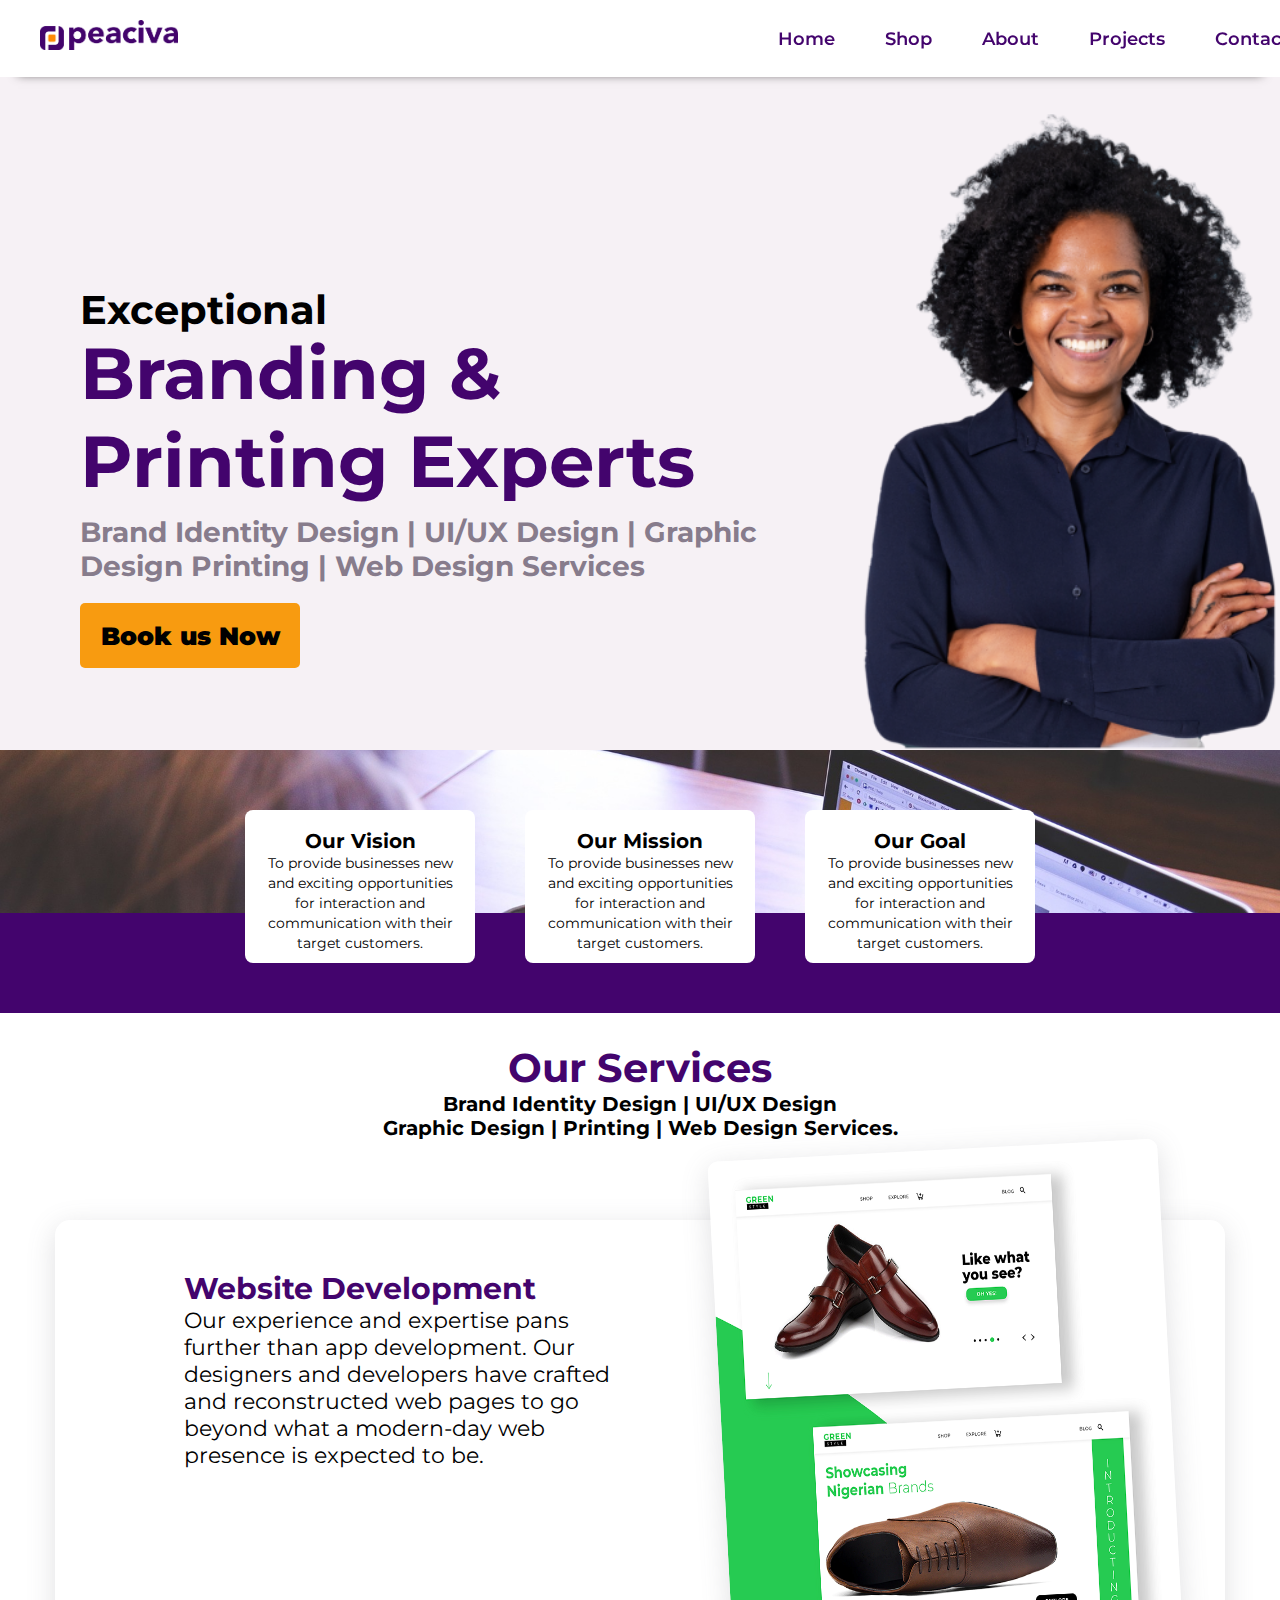
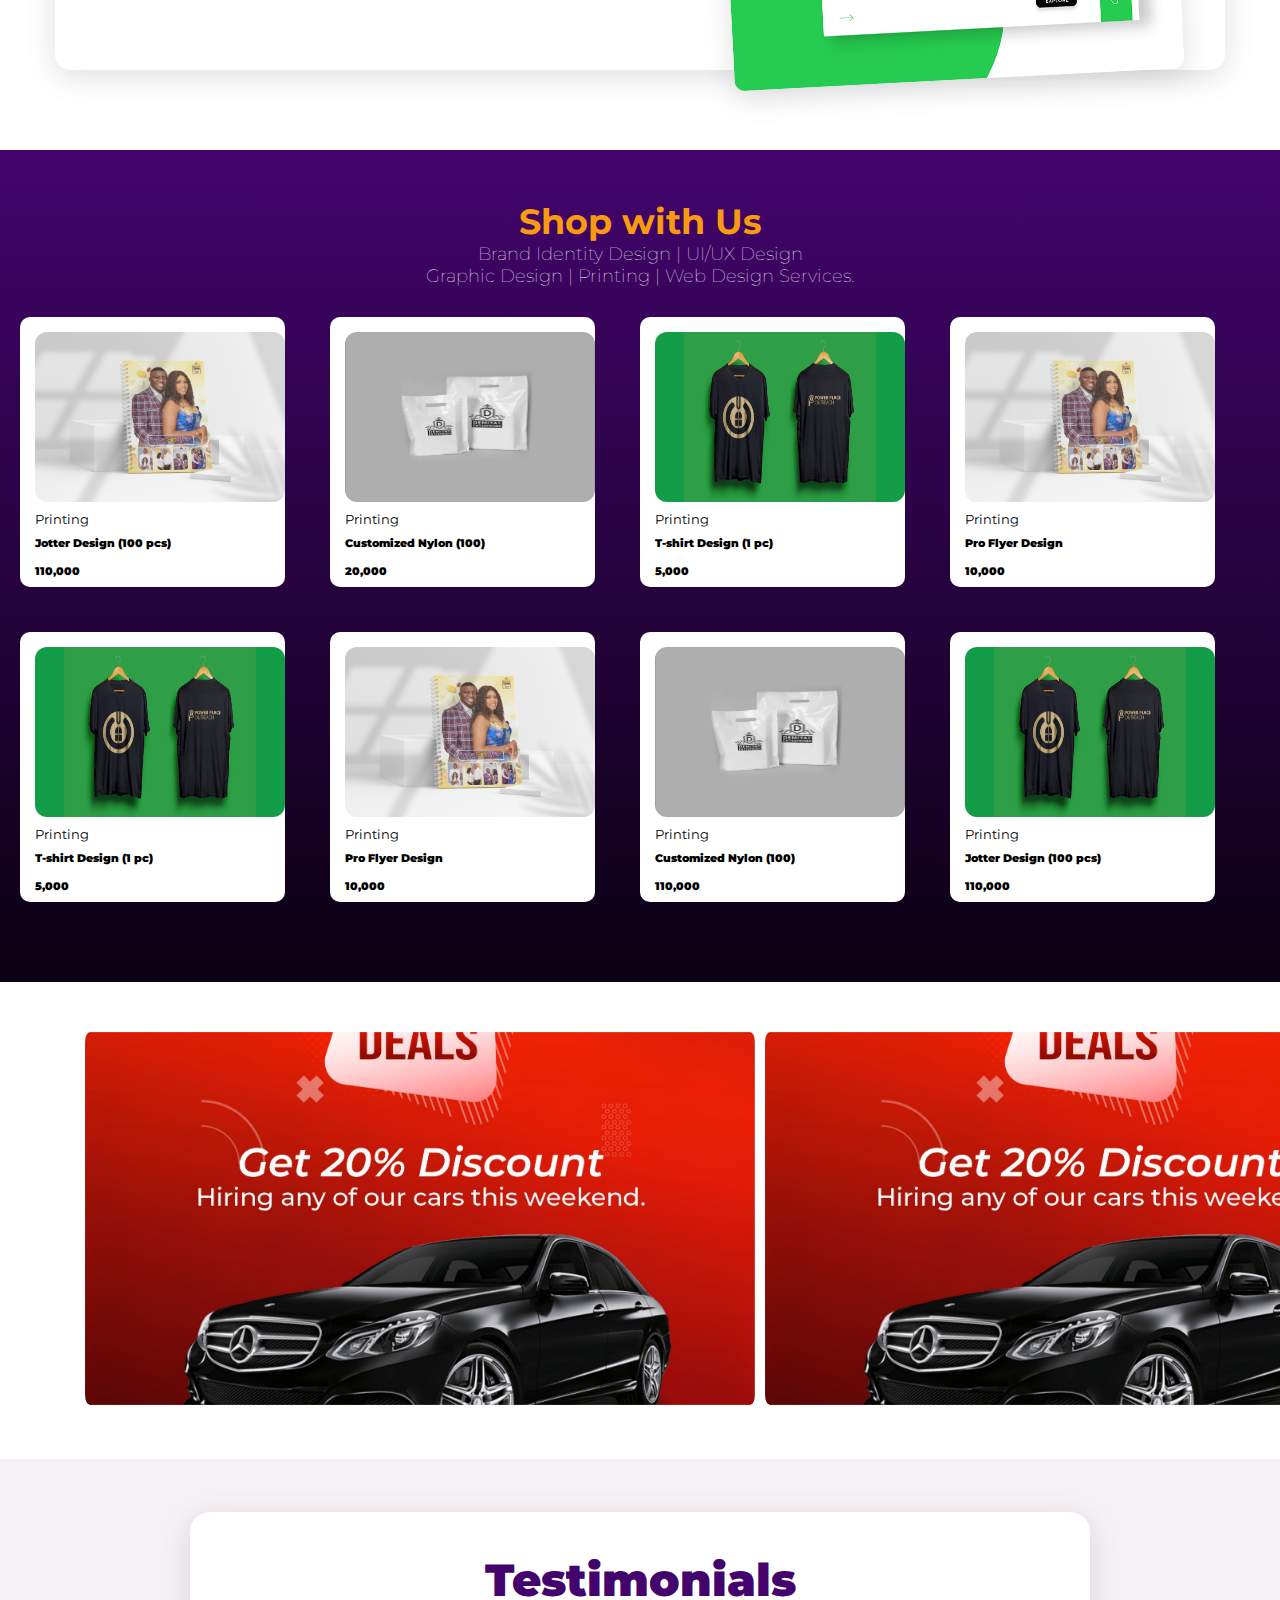
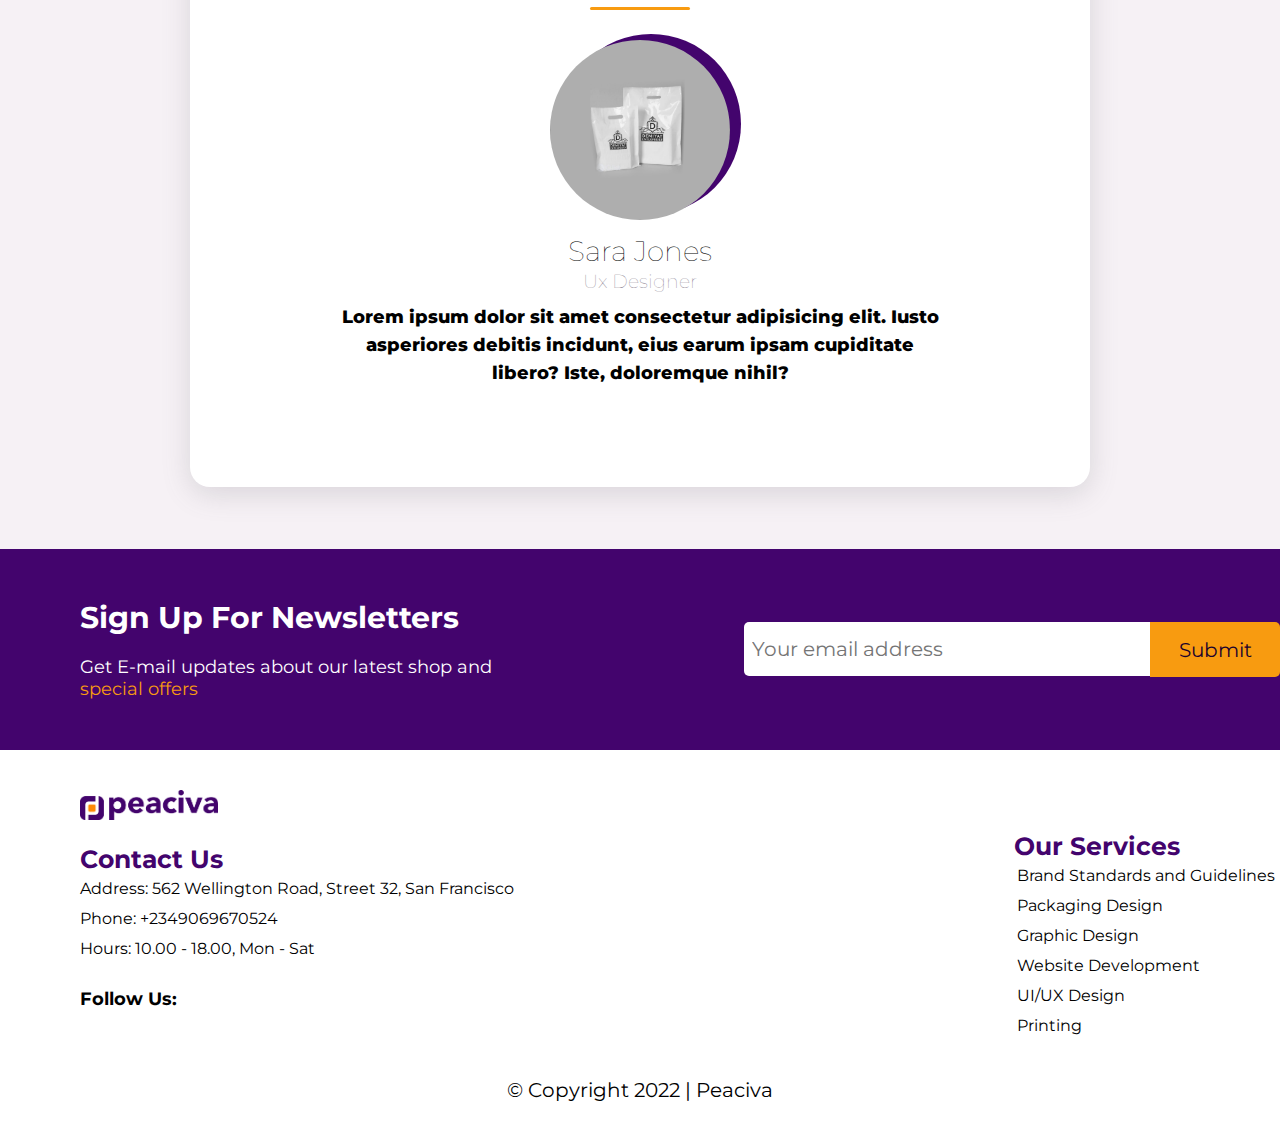
==== index.html @ 12825849 "First Commit" ====
<!DOCTYPE html>
<html lang="en">
<head>
    <meta charset="UTF-8">
    <meta http-equiv="X-UA-Compatible" content="IE=edge">
    <meta name="viewport" content="width=device-width, initial-scale=1.0">
    <title>Peaciva</title>
    <link rel="stylesheet" href="style.css">
    <link rel="stylesheet" href="https://cdnjs.cloudflare.com/ajax/libs/font-awesome/6.1.2/css/all.min.css" integrity="sha512-1sCRPdkRXhBV2PBLUdRb4tMg1w2YPf37qatUFeS7zlBy7jJI8Lf4VHwWfZZfpXtYSLy85pkm9GaYVYMfw5BC1A==" crossorigin="anonymous" referrerpolicy="no-referrer" />
    <link rel="stylesheet" href="https://cdnjs.cloudflare.com/ajax/libs/font-awesome/6.1.2/css/regular.min.css" integrity="sha512-EbT6icebNlvxlD4ECiLvPOVBD0uQdt4pHRg8Gpkfirdu9W8l2rtRZO8rThjqeIK08ubcFeiFKHbek7y+lEbWIQ==" crossorigin="anonymous" referrerpolicy="no-referrer" />
</head>
<body>
    <header>
        <div class="header-logo">
          <a href="index.html"><img src="img/peaciva.png" alt=""></a>
        </div>
        
        <div class="nav-links">
            <ul>
                <li><a href = "index.html">Home</a></li>
                <li><a href = "shop.html">Shop</a></li>
                <li><a href = "about.html">About</a></li>
                <li><a href = "#projects">Projects</a></li>
                <li><a href = "contact.html">Contacts</a></li>
                <li><i class="fa-solid fa-cart-shopping"></i></li>

            </ul>
            
            
        </div>

        <!-- <i class="fa-solid fa-cart-shopping"></i> -->

        <div class="burger" onclick="burgerClick()">
            <div class="line1"></div>
            <div class="line2"></div>
            <div class="line3"></div>
        </div>
        
    </header>

    <section id="hero-section">
        <div class="hero-text">
            <h5>Exceptional</h5>
            <h1>Branding & <br/> Printing Experts</h1>
            <h6>Brand Identity Design | UI/UX Design | Graphic Design Printing | Web Design Services</h6>
            <a href=""><button>Book us Now</button></a>
        </div>

        <div class="hero-image">
            <img src="img/heroimg.png" alt="">
        </div>
    </section>

    <section id="our-vision">
        <center>
       <div class="vision-box">
            <div class="vision">
                <img src="" alt="">
                <h5>Our Vision</h5>
                <p>To provide businesses new <br/> and exciting opportunities <br/> 
                    for interaction and <br/> communication with their <br/> target customers.</p>
            </div>

            <div class="mission">
                <img src="" alt="">
                <h5>Our Mission</h5>
                <p>To provide businesses new <br/> and exciting opportunities <br/> 
                    for interaction and <br/> communication with their <br/> target customers.</p>
            </div>

            <div class="goal">
                <img src="" alt="">
                <h5>Our Goal</h5>
                <p>To provide businesses new <br/> and exciting opportunities <br/> 
                    for interaction and <br/> communication with their <br/> target customers.</p>
            </div>
        </div>
        </center>

        <div class="purple-box"></div>
    </section>

    <section id="services">
       <center> <h1>Our Services</h1> </center>
        <center class="service-desc"><h5>Brand Identity Design | UI/UX Design <br/> Graphic Design | Printing | Web Design Services.</h5></center>
        <center>
        <div class = "services-rounded-box">
            <button class="backward-btn">
                <i class="fa-solid fa-circle-chevron-left"></i>
              </button>

            <div class="service-text">
                <h3 id = "specific-service">Website Development</h3>
                <p id = "specific-description">Our experience and expertise pans further than app development. Our designers and developers 
                have crafted and reconstructed web pages to go beyond what a modern-day web presence is expected to be.</p>
             </div>

             <div id="service-img">
                <img src="img/image2.png" alt="" id="image-service">
             </div>
             

             <button class="forward-btn">
                <i class="fa-solid fa-circle-chevron-right"></i>
              </button>
        </div>
        </center>
    </section>

    <section id="shop">
       <center><h1>Shop with Us</h1></center> 
        <center><h5>Brand Identity Design | UI/UX Design</h5></center>
        <center><h5>Graphic Design | Printing | Web Design Services.</h5></center>
        <!-- metro opinion -->
        <div class="item-display">
            <div class="item1">
                <div class="item">
                    <img src="img/ourServicesBg5.png" alt="">
                    <p>Printing</p>
                    <h6>Jotter Design (100 pcs)</h6>
                    <span><h6>110,000</h6></span>

                    <div></div>
                </div>

                <div class="item">
                    <img src="img/ourServicesBg2.jpeg" alt="">
                    <p>Printing</p>
                    <h6>Customized Nylon (100)</h6>
                    
                    <span><h6>20,000</h6></span>

                    <div></div>
                </div>

                <div class="item" id = "second-item">
                    <img src="img/ourServicesBg7.jpeg" alt="">
                    <p>Printing</p>
                    <h6>T-shirt Design (1 pc)</h6>
                   
                    <span><h6>5,000</h6></span>

                    <div></div>
                </div>

                <div class="item" id = "third-item">
                    <img src="img/ourServicesBg5.png" alt="">
                    <p>Printing</p>
                    <h6>Pro Flyer Design</h6>
                    
                    <span><h6>10,000</h6></span>

                    <div></div>
                </div>

            </div>
            <div class="item2">
            <div class="item">
                <img src="img/ourServicesBg7.jpeg" alt="">
                <p>Printing</p>
                <h6>T-shirt Design (1 pc)</h6>
                
                <span><h6>5,000</h6></span>

                <div></div>
            </div>

            <div class="item">
                <img src="img/ourServicesBg5.png" alt="">
                <p>Printing</p>
                <h6>Pro Flyer Design</h6>
                
                <span><h6>10,000</h6></span>

                <div></div>
            </div>

            <div class="item">
                <img src="img/ourServicesBg2.jpeg" alt="">
                <p>Printing</p>
                <h6>Customized Nylon (100)</h6>
                
                <span><h6>110,000</h6></span>

                <div></div>
            </div>

            <div class="item" id = "fourth-item">
                <img src="img/ourServicesBg7.jpeg" alt="">
                <p>Printing</p>
                <h6>Jotter Design (100 pcs)</h6>
            
                <span><h6>110,000</h6></span>

                <div></div>
            </div>
            </div>
        </div>
    </section>

    <section id="ads">
        <div class="ad">
            <div class = "ads-pic">
                <img src="img/ads1.jpg" alt="">
            </div>
            <div class = "ads-pic1">
                <img src="img/ads1.jpg" alt="">
            </div>
        </div>
    </section>


    <center id="testimonial">
        <section class="container">
          <!-- title -->
          <div class="title">
            <h1><b>Testimonials</b></h1>
            <hr/>
          </div>
          <!-- review -->
          <article class="review">
            <div class="img-container">
              <img src="img/ourServicesBg2.jpeg" id="person-img" alt="" />
              <div class="p-circle"></div>
            </div>
            <h1 id="author">Sara Jones</h1>
            <p id="job">Ux Designer</p>
            <p id="info">
              Lorem ipsum dolor sit amet consectetur adipisicing elit. Iusto
              asperiores debitis incidunt, eius earum ipsam cupiditate libero?
              Iste, doloremque nihil?
            </p>
            <!-- prev next buttons-->
            <div class="button-container">
              <button class="prev-btn">
                <i class="fa-solid fa-circle-chevron-right"></i>
              </button>
              <button class="next-btn">
                <i class="fa-solid fa-circle-chevron-left"></i>
              </button>
            </div>
           
          </article>
        </section>
    </center>

    <section id="newsletter">
        <div class="news-text"> 
            <h3>Sign Up For Newsletters</h3>
            <p>Get E-mail updates about our latest shop and <span> special offers</span></p>
        </div>

        <div class="input">
            <form action="#">
              <div class="email"><input type="email" placeholder="Your email address"></div>
               <div class="mit"><input type="submit" value = "Submit"></div>
            </form>
        </div>
    </section>

    <footer>
            
        <a href = "index.html"><img src="img/peaciva.png" alt=""></a>
        <div class="foot">
            <div class="contact">
                <h3>Contact Us</h3>
                <p>Address: 562 Wellington Road, Street 32, San Francisco </p>
                <p class = "phone">Phone: <a href="tel: +2349069670524">+2349069670524</a></p>
                <p>Hours: 10.00 - 18.00, Mon - Sat</p>
                <h6>Follow Us:</h6>
            
                <div class="icons">
                    <a href=""><i class="fa-brands fa-youtube"></i></a>
                    <a href=""> <i class="fa-brands fa-twitter"></i></a>
                    <a href=""> <i class="fa-brands fa-facebook-f"></i></a>
                    <a href=""><i class="fa-brands fa-linkedin-in"></i></a>
                </div>
            
            </div>

            <div class="our-services">
                <h3>Our Services</h3>
                <ul>
                    <li>Brand Standards and Guidelines</li>
                    <li>Packaging Design</li>
                    <li>Graphic Design</li>
                    <li>Website Development</li>
                    <li>UI/UX Design</li>
                    <li>Printing</li>
                </ul>
            </div>
        </div>

        <center><p>&copy Copyright 2022 | Peaciva</p></center>
    </footer>

    
<script src="script.js"></script>
    
</body>
</html>
---- style.css ----
@import url('https://fonts.googleapis.com/css2?family=Lato&family=Montserrat&family=Roboto&display=swap');
@import url('https://fonts.googleapis.com/css2?family=Lato&family=Montserrat:wght@400;600&family=Roboto&display=swap');
*{
    margin: 0%;
    @import url('https://fonts.googleapis.com/css2?family=Lato&family=Montserrat:wght@400;600&family=Roboto&display=swap');
    font-family: "Montserrat", sans-serif;
}

header{
    display: flex;
    align-items: flex-start;
    justify-content:flex-start;
    padding-top: 20px;
    padding-bottom: 20px;
    background: white;
    box-shadow: 0px 15px 10px -18px rgb(72, 68, 68);
    /* padding-left: 80px;
    padding-right: 80px; */
    position: fixed;
    z-index: 1;
    width: 100%;    
    
    
}

header .header-logo{
    width: 200px;

}

header .header-logo img{
    width: auto;
    height: 30px;
    margin-left: 40px;
}

header .nav-links{
    /* max-width: 800px; */
    margin-left: 600px;

}

.fa-cart-shopping{
    margin-left: 140px;
    
}

header .nav-links ul{
    list-style: none;
    display: flex;
    align-items: center;
    justify-content:space-between;
    margin: 0px;
    padding: 0px;
    font-size: 18px;
    font-weight: 600;
}

header .nav-links ul li{
    padding-right: 50px;

}

header .nav-links li a{
    text-decoration: none;
    color: rgb(67, 4, 109);
}

.nav-links li a:hover{
    font-size: 18px;
}

.nav-links li a:active{
    color: rgb(248, 155, 16);
    border-bottom: rgb(248, 155, 16);
    border-bottom: 1px solid;
    border-width: 50%;
}

header i {
    color: rgb(248, 155, 16);
    font-size: 30px;
    
    /* position: relative; */
    
    /* margin-right: -80px; */
}

.burger{
    display: none;
    cursor: pointer;
}

.burger div{
    width: 25px;
    height: 3px;
    background-color: rgb(67, 4, 109);
    margin-top: 5px;
    border-radius: 10px;
}

#hero-section{
    background: rgb(246, 241, 245);
    display: flex;
    justify-content: space-between;
    align-items: flex-start;
    padding-bottom: none;
    width: 100%;
    height: 750px;

    overflow: hidden;
}

#hero-section .hero-text{
    padding-top: 285px;
    padding-left: 80px;

}

.hero-text h5{
    font-size: 40px;
}

.hero-text h1{
    color: rgb(67, 4, 109);
    font-size: 72px;
    margin-top: -5px;
    font-weight: 900;
    font-weight: bolder;
}

.hero-text h6{
    font-size: 28px;
    color: rgb(135, 124, 140);
    margin-top: 10px;
    width: 700px;
}

.hero-text button{
    width: 220px;
    background: rgb(248, 155, 16);
    border: none;
    border-radius: 5px;
    padding-top: 7px;
    padding-bottom: 7px;
    font-size: 25px;
    margin-top: 20px;
    font-weight: 900;
    height: 65px;
}

.hero-text button:hover{
    cursor: pointer;
    transform: scale(0.95);
}


.hero-image{
    margin: 0px 0px;
    padding: 0px 0px;
    width: fit-content;
}


.hero-image img{
    width: auto;
    height: 750px;
    
    /* margin-top: 97px; */
    padding-top: 100px;
    animation: heroimg;
    animation-duration: 3s;
    animation-delay: 0s;
}

@keyframes heroimg {
    0%{
        transform: translate(100%);
    }
}

#our-vision{
    background-image: url('img/image1.png');
    background-size: cover;
    width: 100%;
    position: relative;
}

#our-vision h5{
    font-size: 20px;
}

#our-vision p{
    font-size: 14px;
}

.vision-box{
    display: flex;
    align-items: center;
    justify-content: space-between;
    padding-left: 100px;
    padding-right: 100px;
    padding-top: 10px;
    width: 790px;
    position: relative;
    top: 50px;
}

.vision-box .vision{
    /* width: auto;
    height: 100px; */
    text-align: center;
    width: 230px;
    padding-bottom: 10px;
    background: white;
    border-radius: 8px;
}


.vision p{
    line-height: 20px;
}

.vision-box .mission{
    /* width: auto;
    height: 100px; */
    text-align: center;
    width: 230px;
    padding-bottom: 10px;
    background: white;
    border-radius: 8px;
}


.mission p{
    line-height: 20px;
}

.vision-box .goal{
    /* width: auto;
    height: 100px; */
    text-align: center;
    width: 230px;
    padding-bottom: 10px;
    background: white;
    border-radius: 8px;
}


.goal p{
    line-height: 20px;
}

.purple-box{
    width: 100%;
    height: 100px;
    background-color: rgb(67, 4, 109);
    position: static;
}

#services{
    padding-top: 30px;
    padding-bottom: 30px;
}

#services h1{
    color: rgb(67, 4, 109);
    font-size: 40px;
}

#services h5{
    font-size: 20px;
}

#services .service-desc{
    margin-bottom: 80px;
}

.services-rounded-box{
    display: flex;
    width: 1170px;
    margin-top: 50px;
    padding-top: 50px;
    padding-bottom: 50px;
    border-radius: 15px;
    height: 350px;
    background-color: white;
    box-shadow: 0px 7px 29px 0px rgba(100, 100, 111, 0.2);
}

.service-text{
    text-align: left;
    margin-left: 70px;
}

.service-text h3{
    color: rgb(67, 4, 109);
    font-size: 30px;
}

.service-text p{
    font-size: 22px;
}

#service-img img{
    width: 450px;
    height: 530px;
    margin-top: -120px;
    margin-left: 100px;
    margin-right: 15px;
    transform: rotate(-3deg);
    border-radius: 10px;
    box-shadow: 0px 7px 29px 0px rgba(100, 100, 111, 0.2);

}

#ads{
   
    /* padding-left: 80px;
    padding-right: 80px; */
    margin-bottom: 50px;
    
}

#ads .ads-pic{
  
    border-radius: 10px;
    float: left;
}

#ads .ads-pic1{
    
    border-radius: 10px;
    float: right;
}

.ad{
    display: flex;
    align-items: center;
    justify-content:space-around;
    /* width: 1200px; */
    margin-left: 80px;
    margin-right: 80px;
}

#ads img{
    border-radius: 10px;
    padding-left: 5px;
    padding-right: 5px;
    height: auto;
    width: 670px;
}

#newsletter{
    background-color: rgb(67, 4, 109);
    padding-top: 50px;
    padding-bottom: 50px;
    /* padding-left: 80px; */
    /* padding-right: 80px; */
    display: flex;
    align-items: center;
    width: 100%;
}

.news-text{
    margin-left: 80px;
}

.news-text h3{
    font-size: 30px;
    color: white;
}

.news-text p{
    color: white;
    margin-top: 20px;
    font-size: 18px;
}

.news-text span{
    color: rgb(248, 155, 16);
}

#newsletter .input form{
    display: flex;
}

.input .email input{
    border: none;
    padding: 12px 8px 12px 8px;
    border-radius: 5px 0px 0px 5px;
    width: 390px;
    height: 30px;
    margin-left: 250px;
    /* position: absolute;
    left: 900px; */
    font-size: 20px;
}

.input .mit input{
    border: none;
    padding: 12px 8px 12px 8px;

    /* padding: 12px 10px 12px 14px; */
    color: white;
    background-color: rgb(248, 155, 16);
    border-radius: 0px 5px 5px 0px;
    width: 130px;
    /* margin-left: 0px; */
    font-size: 20px;
    height: 55px;

    /* color: rgb(67, 4, 109); */
    color: rgb(28, 2, 45);
}

#shop{
    margin-top: 50px;
    background-image: linear-gradient( rgb(67, 4, 109), rgb(11, 1, 18) );
    margin-bottom: 50px;
    padding-top: 50px;
    padding-bottom: 50px;
}

#shop h1{
    color: rgb(248, 155, 16);
    font-size: 35px;
}

#shop h5{
    color: white;
    font-size: 18px;
    font-weight: lighter;
}

.item-display{
   
    margin-top: 30px;
    /* margin-left: 80px;
    margin-right: 80px; */
    margin-bottom: 30px;
}

.item1{
    display: flex;
    align-items: center;
    justify-content: center;
    margin-bottom: 45px;
    /* width: 1200px; */
    margin-left: 80px;
    margin-right: 80px;
}

.item2{
    display: flex;
    align-items: center;
    justify-content: center;
    /* width: 1200px; */
    margin-left: 80px;
    margin-right: 80px;
}

.item{
    width: 280px;
    height: 270px;
    border-radius: 10px;
    background-color: white;
    margin-right: 45px;
}

.item p{
    margin-top: 5px;
    font-size: 13px;
    margin-left: 15px;
}

.item h6{
    margin-top: 10px;
    margin-left: 15px;
    font-weight: 900;
}

.item span h6{
    margin-top: 15px;
}

.item img{
    width: 250px;
    height: 170px;
    border-radius: 12px;
    margin-top: 15px;
    margin-left: 15px;
}

footer .foot{
    display: flex;
    align-items: flex-start;
    justify-content: flex-start;
    padding-left: 80px;
}

footer .icons{
    display: flex;
    align-items: center;
    width: 200px;

}



footer h6{
    margin-top: 20px;
    font-size: 18px;
}

footer .icons i{
    font-size: 25px;
    margin-right: 20px;
}

.icons a i:hover{
    transform: scale(0.9);
}

footer{
    background: white;
    padding-top: 40px;
}

footer img{
    width: auto;
    height: 30px;
    margin-left: 80px;
    margin-bottom: 20px;
}

.contact{
    line-height: 30px;
    padding-right: 300px;
}

.contact .phone a{
    text-decoration: none;
    color: black;
}

footer h3{
    font-size: 25px;
    color: rgb(67, 4, 109);
}

.our-services{
    margin-top:-13px ;
    margin-left: 200px;
}

.our-services ul{
    list-style: none;
    line-height: 30px;
    margin-left: -37px;
}

footer center p{
    font-size: 20px;
    margin-top: 30px;
    margin-bottom: 20px;
}




#contact-hero{
    background: rgb(67, 4, 109);
    color: white;
    padding-top: 40px;
    padding-bottom: 0px;
    position: static;
}

#contact-hero h1{
    font-size: 40px;
}

#contact-hero p{
    font-size: 18px;
    line-height: 35px;
}

#contact-hero .phone a{
    text-decoration: none;
    color: white;
}

#contact-hero{
    background: rgb(67, 4, 109);  
    background: -webkit-linear-gradient(to left, #8f94fb, #4e54c8);  
    width: 100%;
    height:400px;
    position: relative;
    top: 76px;
    
    
   
}

#testimonial{
    background-color: rgb(246, 241, 245);
    height: 600px;
    padding-top: 40px;
    padding-bottom: 50px;
    display: flex;
    align-items: center;
    justify-content: space-evenly;
}

.circles{
    position: absolute;
    top: 0;
    left: 0;
    width: 1000px;
    height: 100%;
    overflow-x: hidden;
    overflow-y: hidden;
}

.circles li{
    position: absolute;
    display: block;
    list-style: none;
    width: 20px;
    height: 20px;
    background: rgba(255, 255, 255, 0.2);
    animation: animate 25s linear infinite;
    bottom: -150px;
    
}

.circles li:nth-child(1){
    left: 25%;
    width: 80px;
    height: 80px;
    animation-delay: 0s;
}


.circles li:nth-child(2){
    left: 10%;
    width: 20px;
    height: 20px;
    animation-delay: 2s;
    animation-duration: 12s;
}

.circles li:nth-child(3){
    left: 70%;
    width: 20px;
    height: 20px;
    animation-delay: 4s;
}

.circles li:nth-child(4){
    left: 40%;
    width: 60px;
    height: 60px;
    animation-delay: 0s;
    animation-duration: 18s;
}

.circles li:nth-child(5){
    left: 65%;
    width: 20px;
    height: 20px;
    animation-delay: 0s;
}

.circles li:nth-child(6){
    left: 75%;
    width: 110px;
    height: 110px;
    animation-delay: 3s;
}

.circles li:nth-child(7){
    left: 35%;
    width: 150px;
    height: 150px;
    animation-delay: 7s;
}

.circles li:nth-child(8){
    left: 50%;
    width: 25px;
    height: 25px;
    animation-delay: 15s;
    animation-duration: 45s;
}

.circles li:nth-child(9){
    left: 20%;
    width: 15px;
    height: 15px;
    animation-delay: 2s;
    animation-duration: 35s;
}

.circles li:nth-child(10){
    left: 85%;
    width: 150px;
    height: 150px;
    animation-delay: 0s;
    animation-duration: 11s;
}



@keyframes animate {

    0%{
        transform: translateY(0) rotate(0deg);
        opacity: 1;
        border-radius: 0;
    }

    100%{
        transform: translateY(-1000px) rotate(720deg);
        opacity: 0;
        border-radius: 50%;
    }

}

  .social-icons{
    display: flex;
    width: 200px;
    padding-top: 20px;
    position: relative;
    bottom: 176px;
}

.social-icons a i{
    color: white;
    font-size: 25px;
    margin-right: 15px;

   
}

.social-icons a i:hover{
    transform: scale(0.9);
}

.info{

    display: flex;
    align-items: center;
    justify-content: space-between;
    flex-wrap: wrap;
    width: 600px;
    /* margin-top: 30px; */
    margin-left: 510px;
    margin-right: 410px;
    background: white;
    padding-left: 25px;
    padding-top: 30px;
    padding-bottom: 20px;
    box-shadow: 0px 7px 29px 0px rgba(100, 100, 111, 0.2);
    bottom: 90px;
    border-radius: 2px;
    /* z-index: 1; */
    position: relative;
}

.info h1{
    margin-left: 30px;
    padding-bottom: 20px;
    color: rgb(67, 4, 109);
    font-size: 34px;
}

.info input{
    padding-top: 12px;
    padding-bottom: 12px;
    margin: 15px 30px;
}

.info input, textarea{
    /* margin-left: 20px; */
    width: 400px;
    border: 1px solid;
    border-radius: 4px;
    border-color: rgb(92, 90, 90);
}

.info label{
    margin-left: 28px;
    margin-right: 20px;
    position: relative;
    top: 10px;
    font-weight: 600;
}

textarea{
    margin-left: 29px;
    margin-top: 15px;
    width: 405px;
}

.telly{
    position: relative;
    bottom: 243px;
    /* background-color: black; */
    color: white;
}

.telly a{
    text-decoration: none;
    color: white;
    font-size: 18px;
}

.sub input{
    width: 100px;
    background: rgb(67, 4, 109);
    color: white;
}

.sub input:hover{
    width: 100px;
    background: rgba(51, 3, 83, 0.89);
    transform: scale(0.9);
    color: white;
}

#details{
    background: rgb(246, 241, 245);
    margin-top: -59px;
}

/* footer .icons a i {
    color: rgb(67, 4, 109);
} */

.pop-up{
    position: absolute;
    top: 50%;
    left: 50%;
    /* transform: translate(-50%, -50%); */
    box-shadow: 0 4px 8px 0 rgba(0, 0, 0, 0.2), 
                0 6px 20px 0 rgba(0, 0, 0, 0.19);
    opacity: 0;           
    color: rgb(67, 4, 109);
    padding: 20px 20px 20px 20px;
    font-size: 20px;
    width: 100px;
                
}

#name_error, #num_error, #email_error{
    margin-left: 30px;
    font-size: 15px;
    font-weight: 600;
    width: 405px;
    color: red ;
    background: rgba(255, 0, 0, 0.1);
    text-align: center;
    padding: 7px 0px;
    border-radius: 5px;
    border: 1px solid #EF9A9A;
    display: none;
}

.container{
    position: absolute;
    width: 900px;
    height: 500px;
    border-radius: 20px;
    box-shadow: 0px 7px 29px 0px rgba(100, 100, 111, 0.2);
    background: white;
    margin-top: 50px;
    padding-top: 20px;
    padding-bottom: 55px;
    margin-bottom: 50px;
     
}

.title h1 b{
    color: rgb(67, 4, 109);
    font-size: 45px;
    font-weight: 900;
}

.title hr{
    height: 3px;
    width: 100px;
    background-color: rgb(248, 155, 16);
    border: none;
    border-radius: 7px;
}

.img-container img{
    border-radius: 100px;
    width: 180px;
    height: 180px;
    margin-top: 30px;
   
}



.img-container .p-circle{
    border-radius: 100px;
    width: 180px;
    height: 180px;
    background: rgb(67, 4, 109);
    position: static;
    margin-top: -190px;
    margin-left: 22px;
} 

.container h1{
    margin-top: 20px;
    font-size: 28px;
    font-weight: lighter;
}

.container #job{
    margin-top: 2px;
    color: rgb(138, 127, 143);
    font-size: 19px;
    font-weight: lighter;
  
}

.container #info{
    font-size: 18px;
    margin-top: 10px;
    font-weight: 800;
    width: 600px;
    line-height: 28px;
}

.button-container button{
    background-color: transparent;
    width: 50px;
    border: none;

}

.button-container button i{
    font-size: 32px;
    color: rgb(67, 4, 109);
}

.prev-btn i{
    position: absolute;
    top: 50%;
    right: 30px;

}

.prev-btn i:hover{
    color: rgb(28, 2, 45);
    font-size: 40px;
    cursor: pointer;
}

.next-btn i{
    position: absolute;
    top: 50%;
    left: 30px;
}
.next-btn i:hover{
    color: rgb(28, 2, 45);
    font-size: 40px;
    cursor: pointer;
}


.forward-btn i{
    font-size: 32px;
    color: rgb(67, 4, 109);
}

.forward-btn{
    background-color: transparent;
    width: 50px;
    border: none;
    margin-right: 20px;
}

.forward-btn:hover{
    color: rgb(28, 2, 45);
}

.backward-btn i{
    font-size: 32px;
    color: rgb(67, 4, 109);
}

.backward-btn{
    background-color: transparent;
    width: 50px;
    border: none;
    margin-right: 20px;
    margin-left: 20px;
}



/* 
@media (max-width:1024px){
    .nav-links{
        width: 60%;
    }
} */
@media (max-width:980px){

    header .nav-links {
        /* max-width: 800px; */
        margin-left: 120px;
    }

    header .nav-links ul {
        font-size: 16px;
    }
    
    .fa-cart-shopping {
        margin-left: 50px;
    }

    header .nav-links ul li {
        padding-right: 30px;
    }

    #hero-section {
        height: 480px;
    }

    #hero-section .hero-text {
        padding-top: 135px;
        padding-left: 40px;
    }

    .hero-text h1 {
        font-size: 52px;
        margin-top: -5px;
        font-weight: 900;
        font-weight: bolder;
    }
    
    .hero-text h5 {
        font-size: 25px;
    }

    .hero-text h6 {
        font-size: 20px;
        color: rgb(135, 124, 140);
        margin-top: 10px;
        width: 500px;
    }

    .hero-image {
        margin-top: 80px;
        padding: 0px 0px;
        width: fit-content;
    }

    .hero-image img {
        width: auto;
        height: 450px;
        /* margin-top: 97px; */
        padding-top: 20px;
        animation: heroimg;
        animation-duration: 3s;
        animation-delay: 0s;
    }

    .vision-box {
        padding-left: 50px;
        padding-right: 50px;
        padding-top: 10px;
    }

    .services-rounded-box {
        width: 700px;  
        margin-top: 50px;
        padding-top: 50px;
        padding-bottom: 50px;
        border-radius: 15px;
        height: 200px;   
        margin-left: 0px;    
        margin-right: 0px;    
    }
    .backward-btn {
        width: 50px;
        margin-right: 10px;
        margin-left: 10px;
    }
    
    #service-img{
        margin: 0;
        padding: 0;
        width: 400px;
        
    }
    
    #service-img img {
        width: 351px;
        height: 413px;
        margin-left: 50px;
    }
    .service-text {
        margin-left: 0px;
        margin-right: -50px;        
    }
    .service-text p {
        line-height: 1.5;
        font-size: 13px;
    }

    .ad {
        flex-wrap: wrap;
        margin-left: 30px;
        margin-right: 30px;
    }
    
    #ads img {
        border-radius: 20px;
        padding-bottom: 15px;
        height: auto;
        width: 800px;
    }

    .container {
        width: 750px;
    }
    
    #newsletter {
        display: flex;
        flex-wrap: wrap;
        align-items: flex-start;
        justify-content: flex-start;
    }

    .input{
        margin-top: 15px;
    }

    .input .email input {
        margin-left: 80px;
        width: 530px;       
    }

    .contact {
        padding-right: 0px;
        width: 350px;
    }

    .our-services {
        margin-left: 120px;
    }
}
 
@media (max-width:640px){
*{
    width: 100%;
}
    header .nav-links {
        display: none;
    }
    .burger{
        display: inline;
        position: relative;
        left: 55%;
        /* margin-left: 300px; */

        cursor: pointer;
    }
    
    .burger div{
        width: 25px;
        height: 3px;
        background-color: rgb(67, 4, 109);
        margin-top: 5px;
        border-radius: 10px;
    }

}
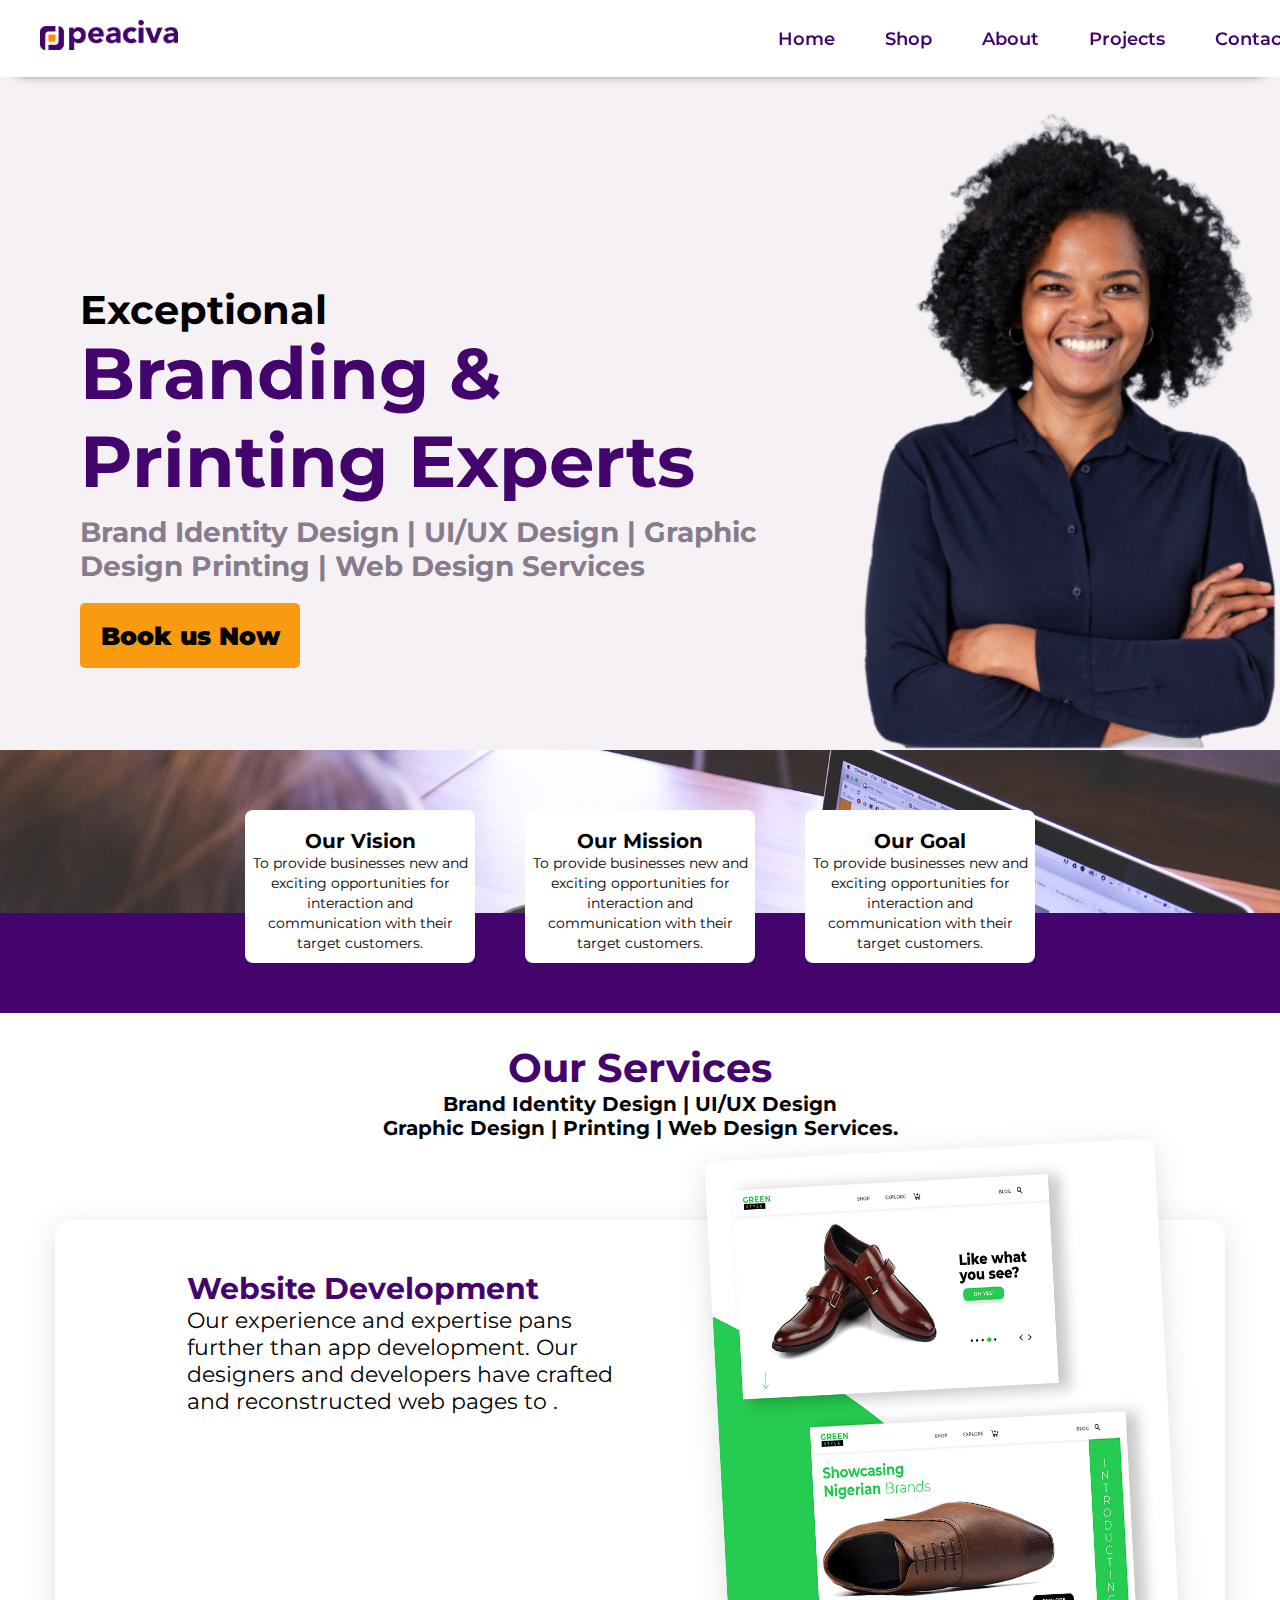
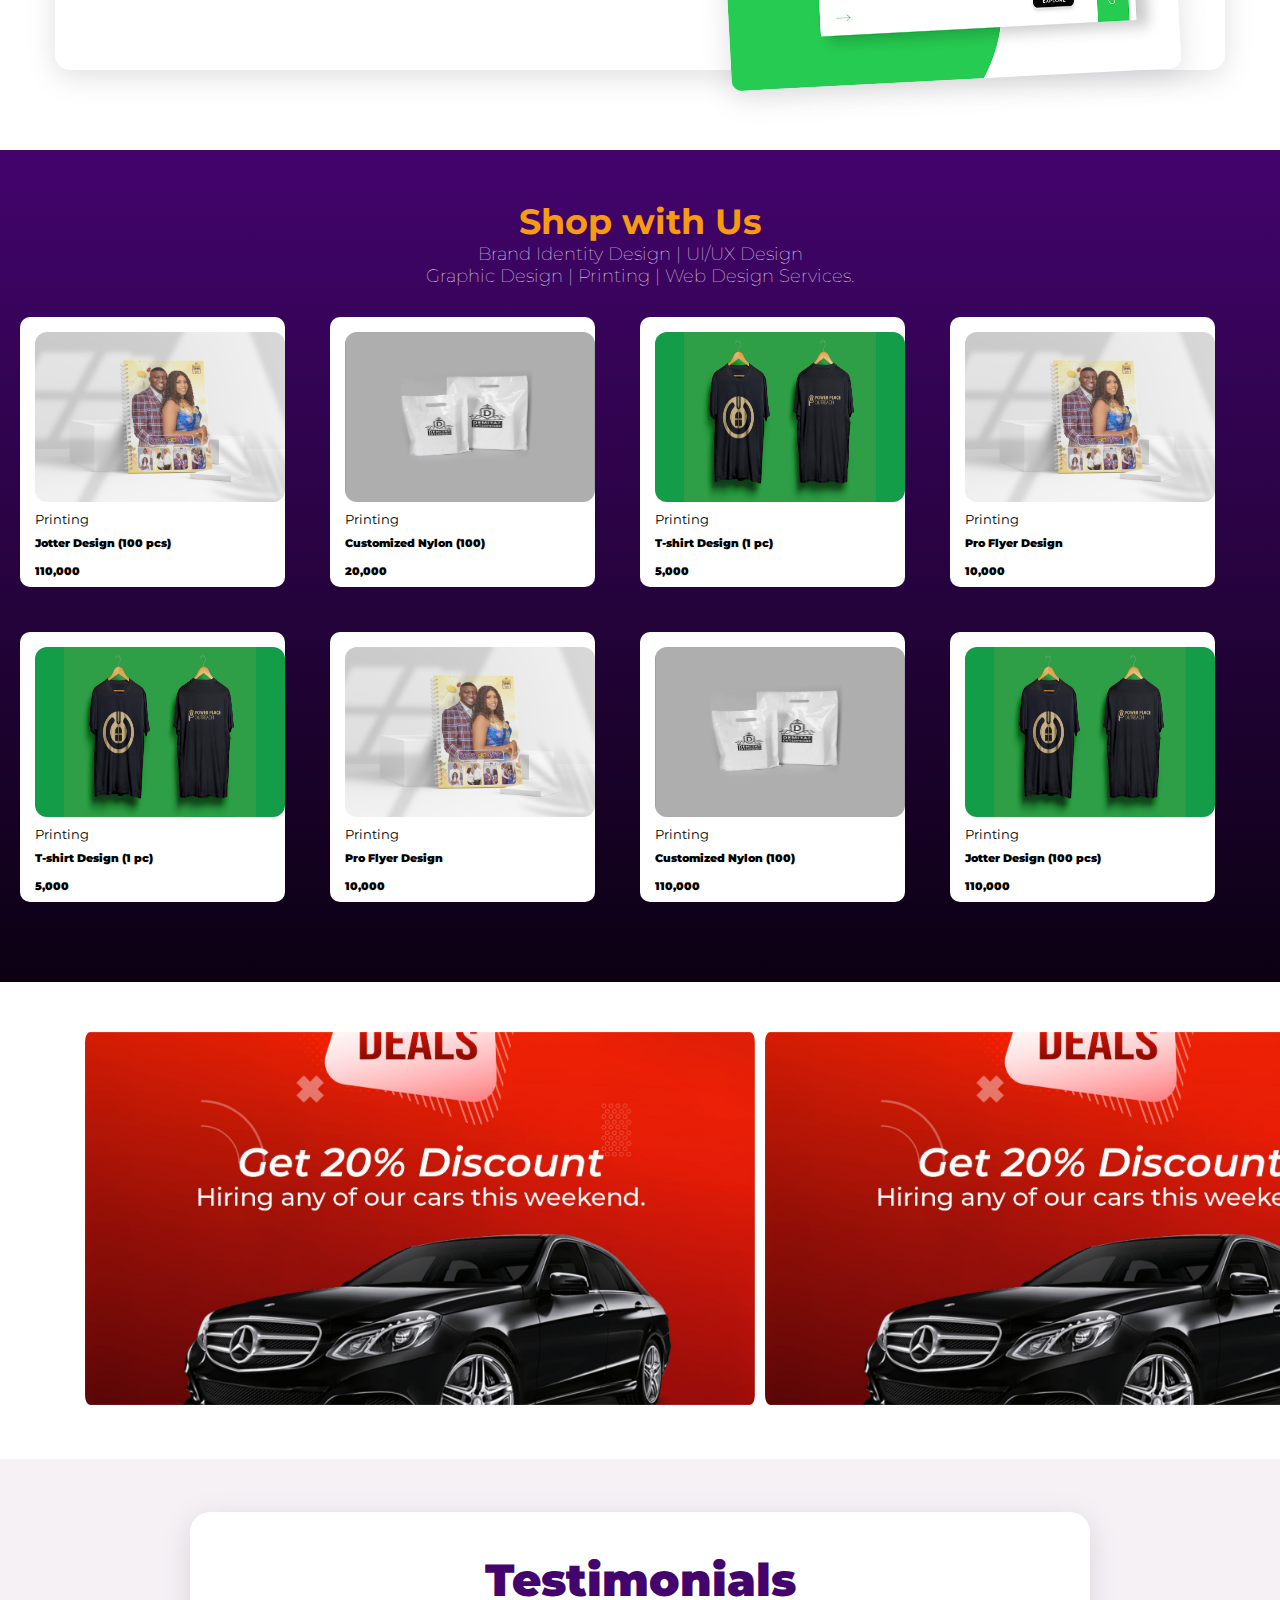
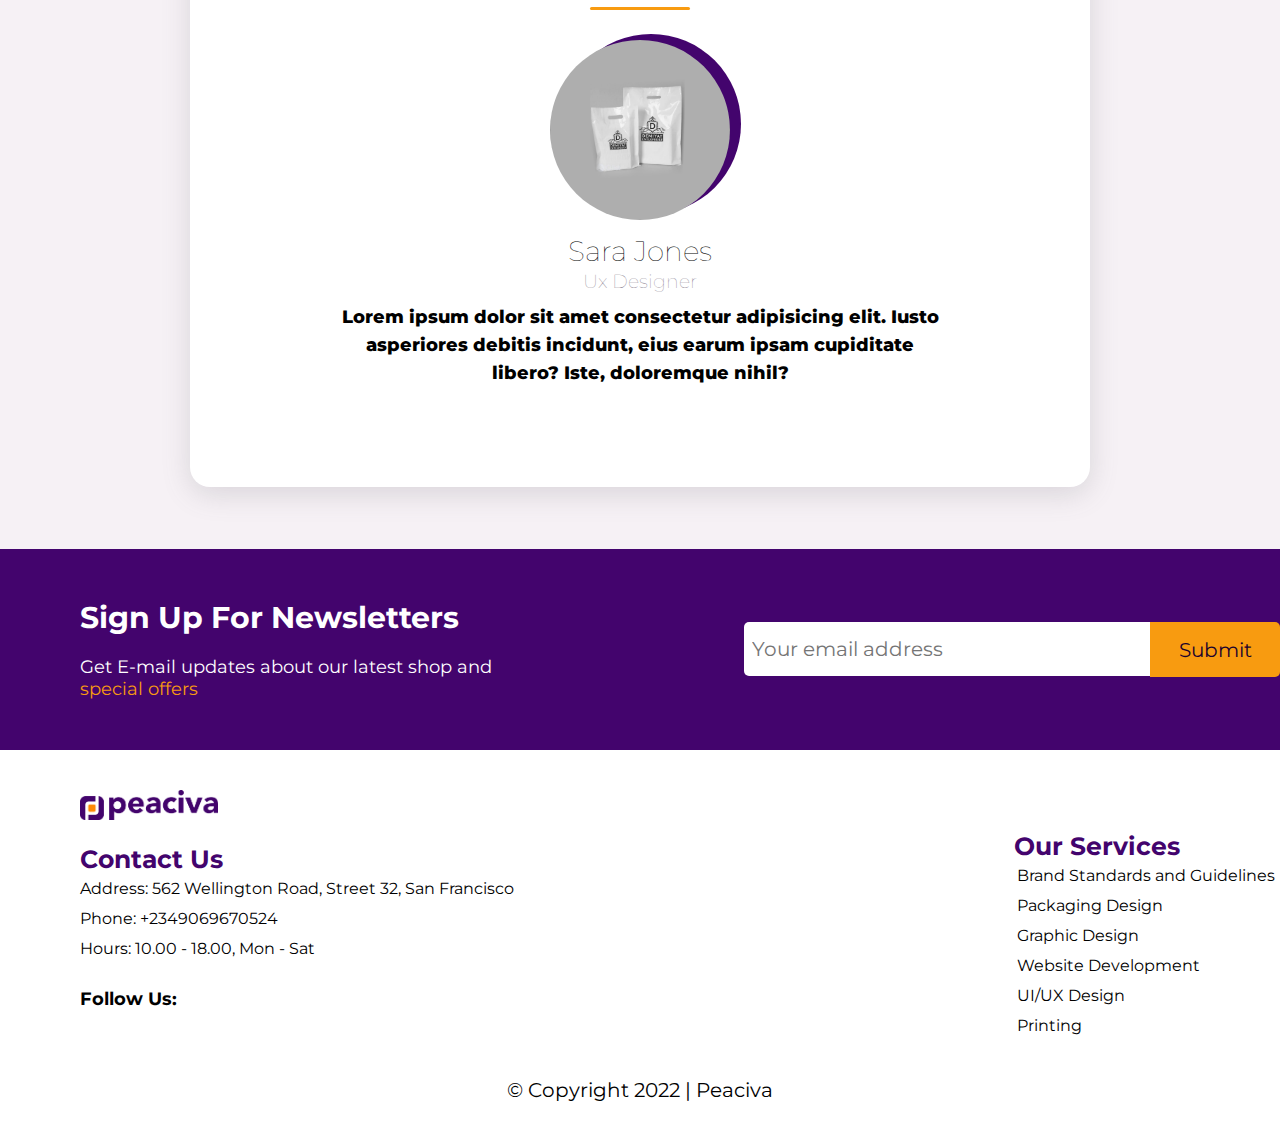
==== commit 30b45e74: "Update index.html" ====
--- a/index.html
+++ b/index.html
@@ -36,6 +36,10 @@
             <div class="line2"></div>
             <div class="line3"></div>
         </div>
+
+        <div class="close" onclick="closeClick()">
+            <i class="fa-solid fa-times"></i>
+        </div>
         
     </header>
 
@@ -58,22 +62,21 @@
             <div class="vision">
                 <img src="" alt="">
                 <h5>Our Vision</h5>
-                <p>To provide businesses new <br/> and exciting opportunities <br/> 
-                    for interaction and <br/> communication with their <br/> target customers.</p>
+                <p>To provide businesses new and exciting opportunities for interaction and <br/> communication with their target customers.</p>
+
             </div>
 
             <div class="mission">
                 <img src="" alt="">
                 <h5>Our Mission</h5>
-                <p>To provide businesses new <br/> and exciting opportunities <br/> 
-                    for interaction and <br/> communication with their <br/> target customers.</p>
+                <p>To provide businesses new and exciting opportunities for interaction and <br/> communication with their target customers.</p>
             </div>
 
             <div class="goal">
                 <img src="" alt="">
                 <h5>Our Goal</h5>
-                <p>To provide businesses new <br/> and exciting opportunities <br/> 
-                    for interaction and <br/> communication with their <br/> target customers.</p>
+                <p>To provide businesses new and exciting opportunities for interaction and <br/> communication with their target customers.</p>
+
             </div>
         </div>
         </center>
@@ -93,7 +96,7 @@
             <div class="service-text">
                 <h3 id = "specific-service">Website Development</h3>
                 <p id = "specific-description">Our experience and expertise pans further than app development. Our designers and developers 
-                have crafted and reconstructed web pages to go beyond what a modern-day web presence is expected to be.</p>
+                have crafted and reconstructed web pages to .</p>
              </div>
 
              <div id="service-img">
@@ -299,4 +302,4 @@
 <script src="script.js"></script>
     
 </body>
-</html>+</html>
--- a/style.css
+++ b/style.css
@@ -1013,7 +1013,7 @@
         width: 60%;
     }
 } */
-@media (max-width:980px){
+@media (max-width:820px){
 
     header .nav-links {
         /* max-width: 800px; */
